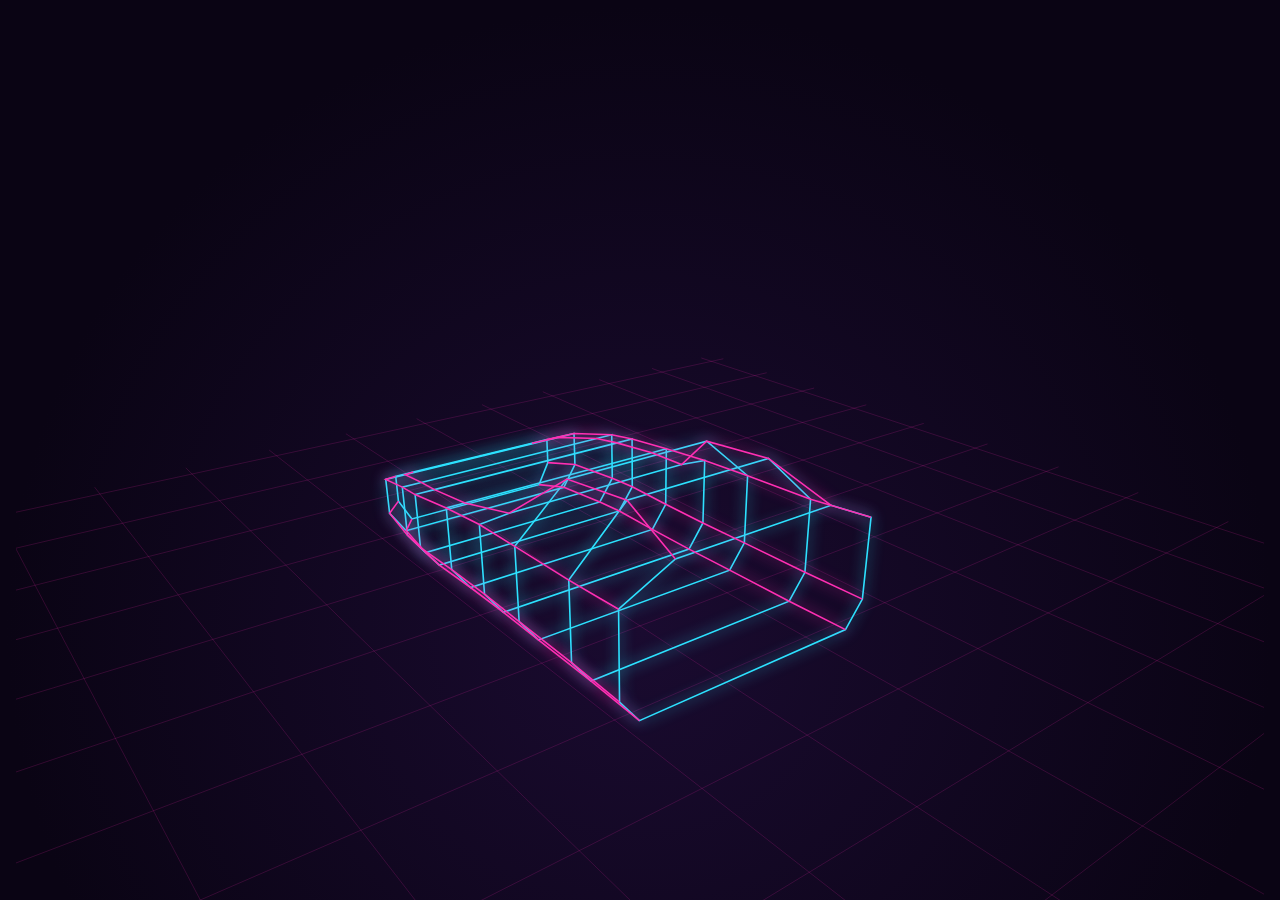
==== index.html @ 63230b70 "Shiftgrid: gamified driving dashboard (Phase 1 + Bluetooth OBD start) Simulator-driven dashboard wit" ====
<!doctype html>
<html lang="en">
<head>
<meta charset="utf-8">
<meta name="viewport" content="width=device-width, initial-scale=1, viewport-fit=cover">
<title>Shiftgrid</title>
<meta name="apple-mobile-web-app-capable" content="yes">
<meta name="theme-color" content="#07020f">
<link rel="preconnect" href="https://fonts.googleapis.com">
<link rel="preconnect" href="https://fonts.gstatic.com" crossorigin>
<link rel="stylesheet" href="https://fonts.googleapis.com/css2?family=Chakra+Petch:wght@500;700&family=Michroma&display=swap">
<link rel="stylesheet" href="css/dash.css">
</head>
<body>
<div id="app" data-skin="outrun">

  <!-- 1. Startup animation -->
  <section id="screen-boot" class="screen">
    <canvas id="boot-canvas" aria-label="Startup animation, tap to skip"></canvas>
  </section>

  <!-- 2. Garage: everything you set up while parked -->
  <section id="screen-home" class="screen" hidden>
    <div class="home">
      <header class="home-head">
        <h1 class="wordmark">SHIFTGRID</h1>
        <div class="rank" id="home-rank"></div>
      </header>

      <div class="daily" id="home-daily"></div>

      <div class="field">
        <span class="field-label">Mode</span>
        <div class="choice" role="radiogroup" aria-label="Mode">
          <button data-set="mode" data-value="chill">Chill</button>
          <button data-set="mode" data-value="game">Game</button>
          <button data-set="mode" data-value="track">Track Day</button>
        </div>
        <p class="note" id="mode-note"></p>
      </div>

      <div class="field">
        <span class="field-label">Look</span>
        <div class="choice" role="radiogroup" aria-label="Look">
          <button data-set="skin" data-value="outrun">Outrun Grid</button>
          <button data-set="skin" data-value="lemans">Le Mans Night</button>
          <button data-set="skin" data-value="stealth">Stealth</button>
        </div>
      </div>

      <div class="field">
        <span class="field-label">Data</span>
        <div class="choice two" role="radiogroup" aria-label="Data">
          <button data-set="source" data-value="sim">Simulator</button>
          <button data-set="source" data-value="car">Car (Bluetooth)</button>
        </div>
        <p class="note" id="car-note"></p>
      </div>

      <div class="toggles">
        <button class="toggle" data-toggle="paddle">Paddle shifting</button>
        <button class="toggle" data-toggle="sound">Sounds</button>
        <button class="toggle" data-toggle="voice">Voice</button>
        <button class="toggle" data-toggle="units"><span id="units-label">mph</span></button>
      </div>

      <button class="start" data-action="start">Start drive</button>

      <nav class="home-links">
        <button data-action="stats">Weekly stats</button>
        <button data-action="badges">Badges</button>
        <button data-action="myvoice">My voice</button>
        <button data-action="reset">Reset progress</button>
      </nav>
      <p class="note"><a href="obd-test.html">Adapter connection test</a></p>
    </div>
  </section>

  <!-- 3. The dashboard while driving -->
  <section id="screen-drive" class="screen" hidden>
    <canvas id="bg-canvas" class="bg"></canvas>
    <div class="dash" id="dash">
      <div class="shiftbar" id="shiftbar"><span class="ideal" id="ideal-mark"></span></div>

      <div class="topline">
        <span class="chips">
          <span class="chip" id="mode-chip">GAME</span>
          <button class="sim-chip" id="sim-chip" data-action="sim-speed">SIM ×1</button>
        </span>
        <span class="combo" id="combo"></span>
        <span class="score" id="score"></span>
      </div>

      <div class="cluster">
        <div class="speed"><span id="speed">0</span><small id="speed-unit">MPH</small></div>
        <div class="gear" id="gear">–</div>
        <div class="gmeter"><canvas id="gdot"></canvas></div>
      </div>

      <div class="bottomline">
        <div class="readout" id="readout-a"></div>
        <div class="readout big" id="readout-b"></div>
        <div class="readout" id="readout-c"></div>
      </div>

      <div class="banner" id="banner" aria-live="polite" hidden>
        <div class="banner-main" id="banner-main"></div>
        <div class="banner-sub" id="banner-sub"></div>
      </div>

      <div class="parked" id="parked" hidden>
        <button data-action="finish">Finish drive</button>
        <button data-action="cycle-mode">Switch mode</button>
      </div>
    </div>
  </section>

  <!-- 4. Report card / weekly stats / badges (filled in by screens.js) -->
  <section id="screen-panel" class="screen" hidden>
    <div class="panel" id="panel"></div>
  </section>
</div>

<script type="module" src="js/main.js"></script>
</body>
</html>
---- css/dash.css ----
/* Layout: one full-screen dashboard. Huge gear in the centre, speed left,
   g-meter right, shift-light bar across the top. Built for an 800x480 car
   screen and a phone held sideways; stacks vertically on a phone held upright. */
:root {
  color-scheme: dark;
  --font-display: 'Michroma', 'Chakra Petch', 'Arial Black', sans-serif;
  --font-num: 'Chakra Petch', 'Arial Narrow', system-ui, sans-serif;
}

/* ---- Looks (skins). Every colour comes from these tokens. ---------------- */
#app,
#app[data-skin='outrun'] {
  --bg: #0a0414;
  --bg-2: #1a0b30;
  --a: #2de2ff; /* main neon */
  --b: #ff2fb3; /* second neon */
  --hot: #ffd23f; /* shift now / best */
  --text: #f6efff;
  --dim: #a593cc;
  --line: rgba(255, 47, 179, 0.35);
  --good: #4dffa0;
  --bad: #ff5470;
  --glass: rgba(26, 11, 48, 0.72);
}
#app[data-skin='lemans'] {
  --bg: #0c0806;
  --bg-2: #22140a;
  --a: #ffb02e;
  --b: #ff4b2b;
  --hot: #fff2c4;
  --text: #fff5e8;
  --dim: #c09a72;
  --line: rgba(255, 176, 46, 0.28);
  --good: #9cff6b;
  --bad: #ff4b2b;
  --glass: rgba(34, 20, 10, 0.75);
}
#app[data-skin='stealth'] {
  --bg: #050607;
  --bg-2: #121518;
  --a: #e9eef3;
  --b: #8ea3b8;
  --hot: #ffffff;
  --text: #f2f5f7;
  --dim: #8b949d;
  --line: rgba(200, 212, 224, 0.16);
  --good: #b9f5cf;
  --bad: #ff8a8a;
  --glass: rgba(18, 21, 24, 0.8);
}

*,
*::before,
*::after {
  box-sizing: border-box;
}
[hidden] {
  display: none !important;
}
html,
body {
  height: 100%;
}
body {
  margin: 0;
  background: #0a0414;
  overflow: hidden;
}
#app {
  height: 100%;
  background: var(--bg);
  color: var(--text);
  font-family: var(--font-num);
  -webkit-user-select: none;
  user-select: none;
}
button {
  font: inherit;
  color: inherit;
  cursor: pointer;
}
button:focus-visible {
  outline: 3px solid var(--hot);
  outline-offset: 2px;
}

.screen {
  position: fixed;
  inset: 0;
  padding-top: env(safe-area-inset-top, 0px);
  padding-bottom: env(safe-area-inset-bottom, 0px);
  padding-left: max(16px, env(safe-area-inset-left, 0px));
  padding-right: max(16px, env(safe-area-inset-right, 0px));
  background: var(--bg);
}

/* ---- Boot ---------------------------------------------------------------- */
#screen-boot {
  background: radial-gradient(ellipse at 50% 70%, var(--bg-2), var(--bg) 70%);
}
#boot-canvas {
  width: 100%;
  height: 100%;
  display: block;
}

/* ---- Garage (home) ------------------------------------------------------- */
#screen-home,
#screen-panel {
  overflow-y: auto;
  background: radial-gradient(ellipse at 50% -10%, var(--bg-2), var(--bg) 60%) fixed;
}
.home,
.panel {
  max-width: 760px;
  margin: 0 auto;
  padding-block: 20px 32px;
  display: grid;
  gap: 18px;
}
.home-head {
  display: flex;
  flex-wrap: wrap;
  align-items: center;
  justify-content: space-between;
  gap: 12px;
}
.wordmark {
  margin: 0;
  font-family: var(--font-display);
  font-weight: 400;
  font-size: clamp(22px, 5vw, 34px);
  letter-spacing: 0.12em;
  color: var(--a);
  text-shadow: 0 0 18px var(--a);
}
.rank {
  min-width: 220px;
  flex: 1;
  max-width: 340px;
  display: grid;
  gap: 6px;
}
.rank-name {
  font-family: var(--font-display);
  font-size: 15px;
  letter-spacing: 0.08em;
  text-transform: uppercase;
  color: var(--hot);
}
.rank-sub {
  font-size: 14px;
  color: var(--dim);
}
.bar {
  height: 10px;
  border-radius: 5px;
  background: var(--line);
  overflow: hidden;
}
.bar > i {
  display: block;
  height: 100%;
  background: linear-gradient(90deg, var(--a), var(--b));
  box-shadow: 0 0 12px var(--b);
}

.daily {
  border: 1px solid var(--line);
  background: var(--glass);
  border-radius: 6px;
  padding: 14px 16px;
  display: grid;
  gap: 8px;
}
.daily-top {
  display: flex;
  justify-content: space-between;
  gap: 12px;
  font-size: 13px;
  letter-spacing: 0.14em;
  text-transform: uppercase;
  color: var(--dim);
}
.daily-text {
  font-size: 20px;
  font-weight: 700;
}
.daily.done .daily-text {
  color: var(--good);
}

.field {
  display: grid;
  gap: 8px;
}
.field-label {
  font-size: 13px;
  letter-spacing: 0.16em;
  text-transform: uppercase;
  color: var(--dim);
}
.choice {
  display: grid;
  grid-template-columns: repeat(3, 1fr);
  gap: 8px;
}
.choice.two {
  grid-template-columns: repeat(2, 1fr);
}
.choice button,
.toggle,
.home-links button,
.panel-actions button,
.parked button {
  min-height: 52px;
  padding: 10px 12px;
  border-radius: 6px;
  border: 1px solid var(--line);
  background: var(--glass);
  font-size: 17px;
  font-weight: 700;
}
.choice button[aria-checked='true'] {
  border-color: var(--a);
  color: var(--a);
  box-shadow: inset 0 0 0 1px var(--a), 0 0 16px -4px var(--a);
}
.toggles {
  display: grid;
  grid-template-columns: repeat(4, 1fr);
  gap: 8px;
}
.toggle[aria-pressed='false'] {
  color: var(--dim);
  text-decoration: line-through;
  text-decoration-color: var(--bad);
}
.toggle[aria-pressed='true'] {
  border-color: var(--b);
}
.note {
  margin: 0;
  font-size: 14px;
  line-height: 1.45;
  color: var(--dim);
}
.note a {
  color: var(--a);
}
.note.warn {
  color: var(--hot);
}
.start {
  min-height: 76px;
  border: 0;
  border-radius: 6px;
  font-family: var(--font-display);
  font-size: 22px;
  letter-spacing: 0.14em;
  text-transform: uppercase;
  color: var(--bg);
  background: linear-gradient(90deg, var(--a), var(--b));
  box-shadow: 0 0 28px -6px var(--b);
}
.home-links {
  display: grid;
  grid-template-columns: repeat(4, 1fr);
  gap: 8px;
}
.home-links button {
  font-size: 15px;
}

@media (max-width: 560px) {
  .toggles,
  .home-links {
    grid-template-columns: repeat(2, 1fr);
  }
  .choice button {
    font-size: 15px;
  }
}

/* ---- Dashboard ----------------------------------------------------------- */
#screen-drive {
  overflow: hidden;
}
.bg {
  position: absolute;
  inset: 0;
  width: 100%;
  height: 100%;
}
.dash {
  position: relative;
  height: 100%;
  display: grid;
  grid-template-rows: auto auto 1fr auto;
  gap: 1vh;
  padding-block: 10px;
}

.shiftbar {
  position: relative;
  display: grid;
  grid-template-columns: repeat(15, 1fr);
  gap: 4px;
  height: clamp(16px, 5vh, 34px);
}
.shiftbar > b {
  border-radius: 3px;
  background: var(--line);
  transition: background 60ms;
}
.shiftbar > b.on {
  background: var(--seg);
  box-shadow: 0 0 10px var(--seg);
}
.shiftbar.flash > b {
  background: var(--hot);
  box-shadow: 0 0 18px var(--hot);
}
.shiftbar .ideal {
  position: absolute;
  top: -6px;
  bottom: -6px;
  width: 4px;
  margin-left: -2px;
  background: var(--hot);
  border-radius: 2px;
  box-shadow: 0 0 8px var(--hot);
  transition: left 200ms;
}

.topline {
  display: grid;
  grid-template-columns: 1fr auto 1fr;
  align-items: center;
  gap: 12px;
  font-size: clamp(18px, 4.6vh, 30px);
  font-weight: 700;
}
.chips {
  justify-self: start;
  display: flex;
  align-items: center;
  gap: 8px;
}
.chip {
  font-family: var(--font-display);
  font-size: 0.7em;
  letter-spacing: 0.14em;
  padding: 4px 10px;
  border: 1px solid var(--a);
  color: var(--a);
  border-radius: 4px;
}
.combo {
  color: var(--hot);
  text-shadow: 0 0 14px var(--hot);
}
.score {
  justify-self: end;
  color: var(--b);
  font-variant-numeric: tabular-nums;
}

.cluster {
  display: grid;
  grid-template-columns: 1fr auto 1fr;
  grid-template-areas: 'speed gear gmeter';
  align-items: center;
  min-height: 0;
}
.speed {
  grid-area: speed;
  display: grid;
  justify-items: start;
  font-size: min(17vh, 11vw);
  font-weight: 700;
  line-height: 0.9;
  font-variant-numeric: tabular-nums;
}
.speed small {
  font-family: var(--font-display);
  font-size: 0.22em;
  letter-spacing: 0.16em;
  color: var(--dim);
  padding-left: 0.3em;
}
.gear {
  grid-area: gear;
  font-size: min(44vh, 28vw);
  font-weight: 700;
  line-height: 0.85;
  color: var(--a);
  text-shadow: 0 0 30px var(--a), 0 0 80px color-mix(in srgb, var(--a) 50%, transparent);
  min-width: 0.7em;
  text-align: center;
}
.gmeter {
  grid-area: gmeter;
  justify-self: end;
  width: min(32vh, 22vw);
  aspect-ratio: 1;
  max-width: 100%;
}
.gmeter canvas {
  width: 100%;
  height: 100%;
  display: block;
}

.bottomline {
  display: grid;
  grid-template-columns: 1fr auto 1fr;
  align-items: end;
  gap: 12px;
  font-size: clamp(16px, 4.6vh, 30px);
  font-weight: 700;
  font-variant-numeric: tabular-nums;
}
.readout {
  display: grid;
  gap: 2px;
  min-width: 0;
}
.readout:last-child {
  justify-items: end;
  text-align: right;
}
.readout.big {
  justify-items: center;
  font-size: 1.35em;
}
.readout em {
  font-style: normal;
  font-family: var(--font-display);
  font-size: 0.42em;
  letter-spacing: 0.16em;
  color: var(--dim);
}
.ahead {
  color: var(--good);
}
.behind {
  color: var(--bad);
}
.warmbar {
  width: min(60vw, 520px);
}

.banner {
  position: absolute;
  inset: 22% 0 auto;
  display: grid;
  justify-items: center;
  gap: 1vh;
  pointer-events: none;
  animation: pop 220ms cubic-bezier(0.2, 1.6, 0.4, 1);
}
.banner-main {
  font-family: var(--font-display);
  font-size: min(15vh, 10vw);
  letter-spacing: 0.06em;
  padding: 0.1em 0.5em;
  background: var(--glass);
  border-radius: 6px;
  background: color-mix(in srgb, var(--bg) 88%, transparent);
  color: var(--tone, var(--a));
  text-shadow: 0 0 24px var(--tone, var(--a));
  white-space: nowrap;
}
.banner-sub {
  font-size: min(7vh, 5vw);
  font-weight: 700;
  color: var(--text);
  text-shadow: 0 0 10px var(--bg);
}
.banner.great {
  --tone: var(--hot);
}
.banner.good {
  --tone: var(--good);
}
.banner.bad {
  --tone: var(--bad);
}
@keyframes pop {
  from {
    transform: scale(0.7);
    opacity: 0;
  }
}

.parked {
  position: absolute;
  left: 0;
  right: 0;
  bottom: 10px;
  display: flex;
  justify-content: center;
  gap: 10px;
}
.parked button {
  min-width: 180px;
  background: var(--bg-2);
  border-color: var(--a);
}
.sim-chip {
  padding: 6px 10px;
  border: 1px dashed var(--dim);
  border-radius: 4px;
  background: var(--glass);
  color: var(--dim);
  font-size: 14px;
  font-weight: 700;
}

/* Chill mode: speed, gear, glow and a quiet smoothness score. Nothing else. */
.dash[data-mode='chill'] .shiftbar,
.dash[data-mode='chill'] .combo,
.dash[data-mode='chill'] .score,
.dash[data-mode='chill'] .gmeter {
  visibility: hidden;
}
.dash[data-mode='chill'] .gear {
  color: var(--text);
  text-shadow: 0 0 40px var(--glow, var(--a));
}
.dash[data-mode='chill'] .readout.big {
  color: var(--dim);
}

/* Phone held upright: stack gear over speed and g-meter */
@media (max-aspect-ratio: 1/1) {
  .cluster {
    grid-template-columns: 1fr 1fr;
    grid-template-areas: 'gear gear' 'speed gmeter';
    gap: 2vh;
  }
  .gear {
    font-size: min(34vh, 60vw);
  }
  .speed {
    font-size: min(10vh, 18vw);
  }
  .gmeter {
    width: min(22vh, 40vw);
  }
  .banner-main {
    font-size: min(8vh, 12vw);
  }
  .banner-sub {
    font-size: min(4vh, 6vw);
  }
}

/* ---- Panels: report card, weekly stats, badges ----------------------------- */
.panel h2 {
  margin: 0;
  font-family: var(--font-display);
  font-weight: 400;
  font-size: clamp(20px, 4.4vw, 28px);
  letter-spacing: 0.1em;
  text-transform: uppercase;
  color: var(--a);
  text-wrap: balance;
}
.panel h3 {
  margin: 0;
  font-size: 13px;
  letter-spacing: 0.16em;
  text-transform: uppercase;
  color: var(--dim);
}
.report-top {
  display: grid;
  grid-template-columns: auto 1fr;
  gap: 20px;
  align-items: center;
}
.letter {
  font-family: var(--font-display);
  font-size: clamp(80px, 18vw, 140px);
  line-height: 1;
  color: var(--hot);
  text-shadow: 0 0 30px var(--hot);
}
.stats {
  display: grid;
  grid-template-columns: repeat(auto-fit, minmax(140px, 1fr));
  gap: 8px;
}
.stat {
  border: 1px solid var(--line);
  background: var(--glass);
  border-radius: 6px;
  padding: 12px;
  display: grid;
  gap: 4px;
}
.stat b {
  font-size: 28px;
  font-variant-numeric: tabular-nums;
}
.stat span {
  font-size: 13px;
  letter-spacing: 0.1em;
  text-transform: uppercase;
  color: var(--dim);
}
.list {
  margin: 0;
  padding: 0;
  list-style: none;
  display: grid;
  gap: 6px;
  font-size: 18px;
}
.list li {
  padding: 10px 12px;
  border-left: 3px solid var(--b);
  background: var(--glass);
}
.panel-actions {
  display: flex;
  gap: 8px;
  flex-wrap: wrap;
}
.panel-actions button {
  flex: 1;
}
.panel-actions .primary {
  border-color: var(--a);
  color: var(--a);
}

.weeks {
  display: grid;
  grid-template-columns: repeat(8, 1fr);
  align-items: end;
  gap: 6px;
  height: 180px;
  padding-top: 20px;
}
.week {
  height: 100%;
  display: grid;
  grid-template-rows: 1fr auto;
  gap: 6px;
  text-align: center;
  font-size: 13px;
  color: var(--dim);
}
.week .col {
  align-self: end;
  position: relative;
  border-radius: 3px 3px 0 0;
  background: linear-gradient(var(--a), var(--b));
  min-height: 2px;
}
.week .col.empty {
  background: var(--line);
}
.week .col b {
  position: absolute;
  bottom: 100%;
  left: 0;
  right: 0;
  padding-bottom: 2px;
  font-size: 14px;
  color: var(--text);
}
.week.now {
  color: var(--text);
}

.badges {
  display: grid;
  grid-template-columns: repeat(auto-fill, minmax(200px, 1fr));
  gap: 8px;
}
.badge {
  border: 1px solid var(--line);
  border-radius: 6px;
  padding: 12px;
  display: grid;
  gap: 4px;
  background: var(--glass);
}
.badge b {
  font-size: 18px;
}
.badge span {
  font-size: 14px;
  color: var(--dim);
}
.badge.got {
  border-color: var(--hot);
  box-shadow: 0 0 16px -6px var(--hot);
}
.badge.got b {
  color: var(--hot);
}
.badge:not(.got) b {
  color: var(--dim);
}
.confirm {
  border: 1px solid var(--bad);
  border-radius: 6px;
  padding: 14px;
  display: grid;
  gap: 10px;
}

/* My voice */
.toggles.two {
  grid-template-columns: repeat(2, 1fr);
}
.vlist {
  display: grid;
  gap: 6px;
}
.vrow {
  display: flex;
  flex-wrap: wrap;
  align-items: center;
  justify-content: space-between;
  gap: 10px;
  padding: 10px 12px;
  border: 1px solid var(--line);
  border-radius: 6px;
  background: var(--glass);
}
.vtext {
  display: grid;
  gap: 2px;
  min-width: 0;
}
.vtext b {
  font-size: 18px;
}
.vtext span {
  font-size: 13px;
  color: var(--dim);
}
.vbtns {
  display: flex;
  flex-wrap: wrap;
  gap: 6px;
}
.vbtns button,
.vupload {
  min-height: 44px;
  padding: 8px 12px;
  border-radius: 6px;
  border: 1px solid var(--line);
  background: var(--bg-2);
  font-size: 15px;
  font-weight: 700;
  display: inline-flex;
  align-items: center;
  cursor: pointer;
}
.vupload input {
  position: absolute;
  width: 1px;
  height: 1px;
  opacity: 0;
}
.vupload:focus-within {
  outline: 3px solid var(--hot);
}
.vbtns .rec {
  border-color: var(--bad);
  color: var(--bad);
}

@media (prefers-reduced-motion: reduce) {
  .banner {
    animation: none;
  }
}
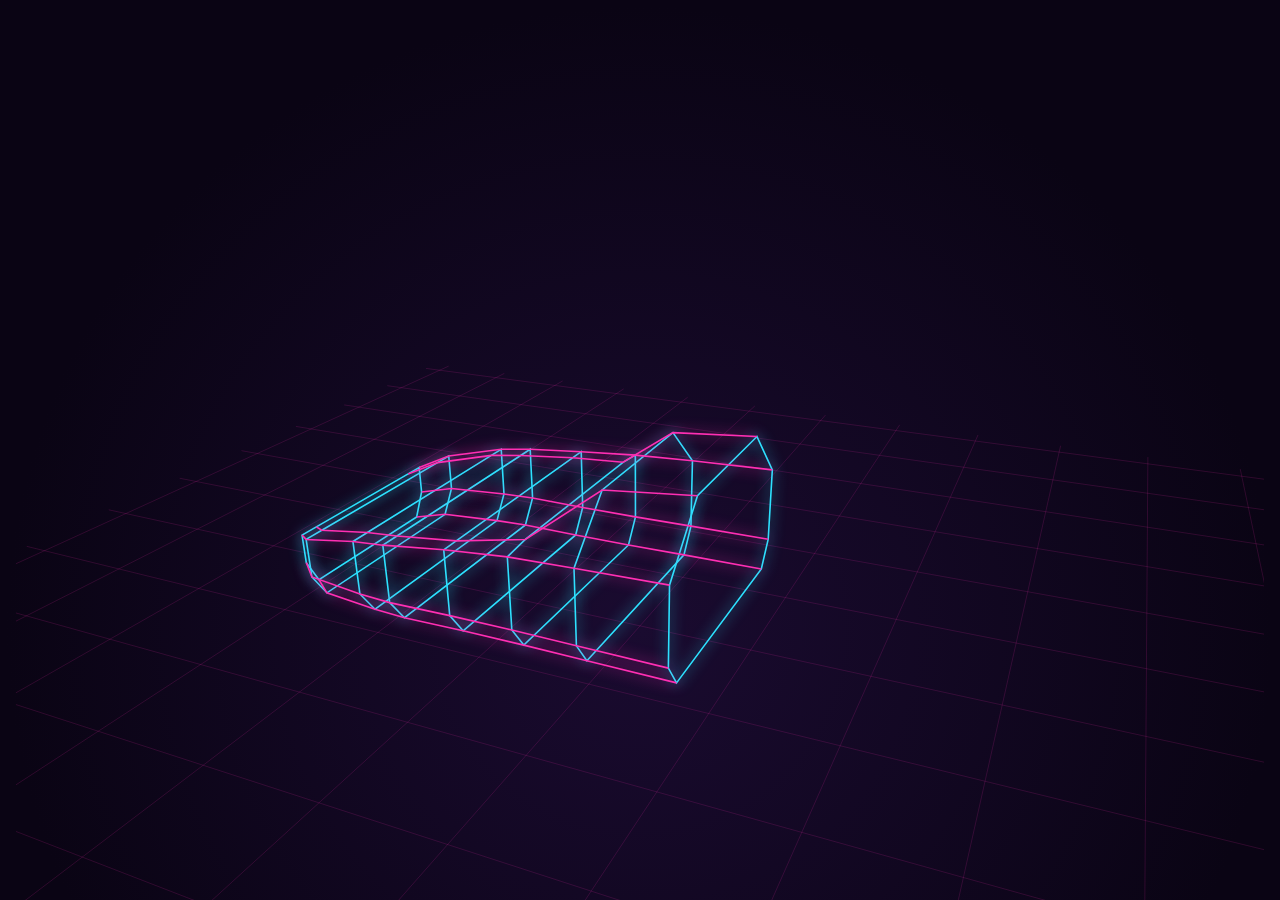
==== commit 79b424e1: "Add shift assist toggle and remove announcer echo Shift assist beeps and flashes just before the ide" ====
--- a/index.html
+++ b/index.html
@@ -59,6 +59,7 @@
 
       <div class="toggles">
         <button class="toggle" data-toggle="paddle">Paddle shifting</button>
+        <button class="toggle" data-toggle="shiftAssist">Shift assist</button>
         <button class="toggle" data-toggle="sound">Sounds</button>
         <button class="toggle" data-toggle="voice">Voice</button>
         <button class="toggle" data-toggle="units"><span id="units-label">mph</span></button>
--- a/css/dash.css
+++ b/css/dash.css
@@ -228,7 +228,7 @@
 }
 .toggles {
   display: grid;
-  grid-template-columns: repeat(4, 1fr);
+  grid-template-columns: repeat(auto-fit, minmax(130px, 1fr));
   gap: 8px;
 }
 .toggle[aria-pressed='false'] {
@@ -525,6 +525,10 @@
 .dash[data-mode='chill'] .gmeter {
   visibility: hidden;
 }
+.dash.shift-now .gear {
+  color: var(--hot);
+  text-shadow: 0 0 40px var(--hot), 0 0 90px var(--hot);
+}
 .dash[data-mode='chill'] .gear {
   color: var(--text);
   text-shadow: 0 0 40px var(--glow, var(--a));
